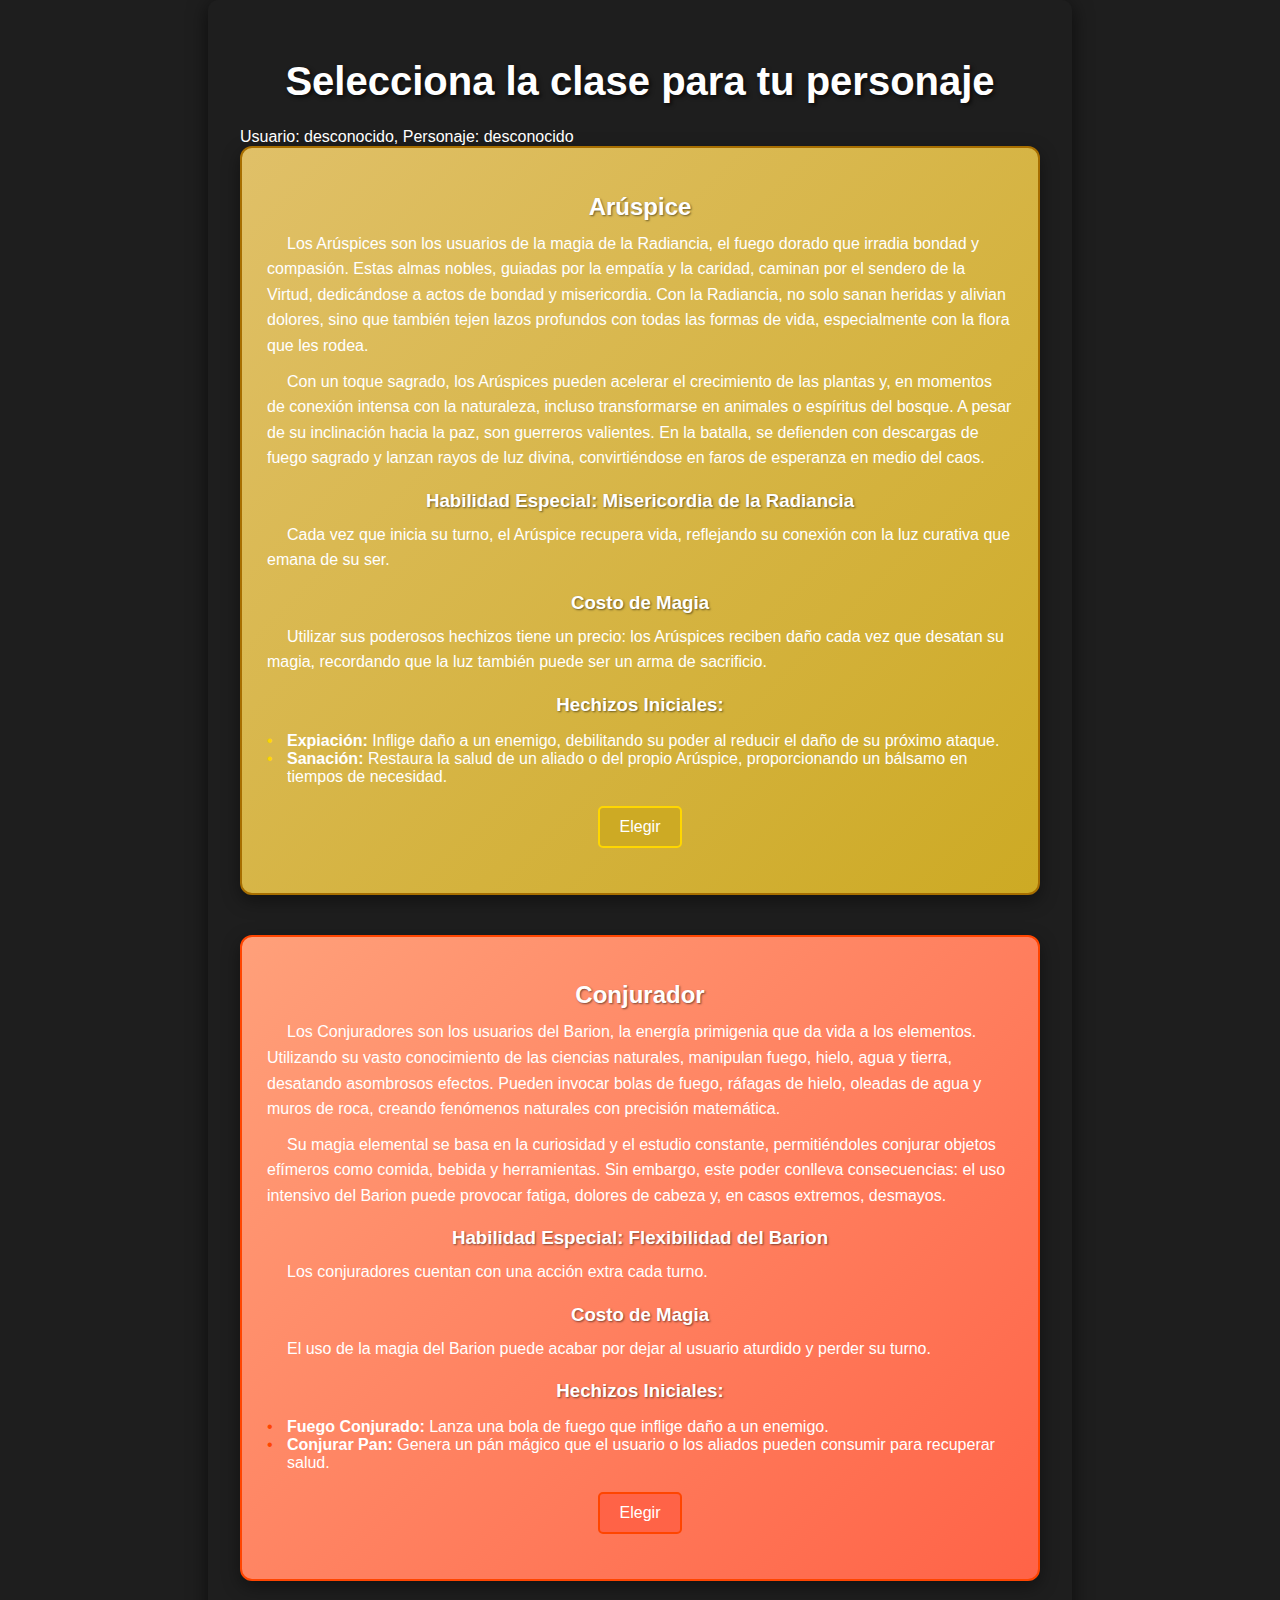
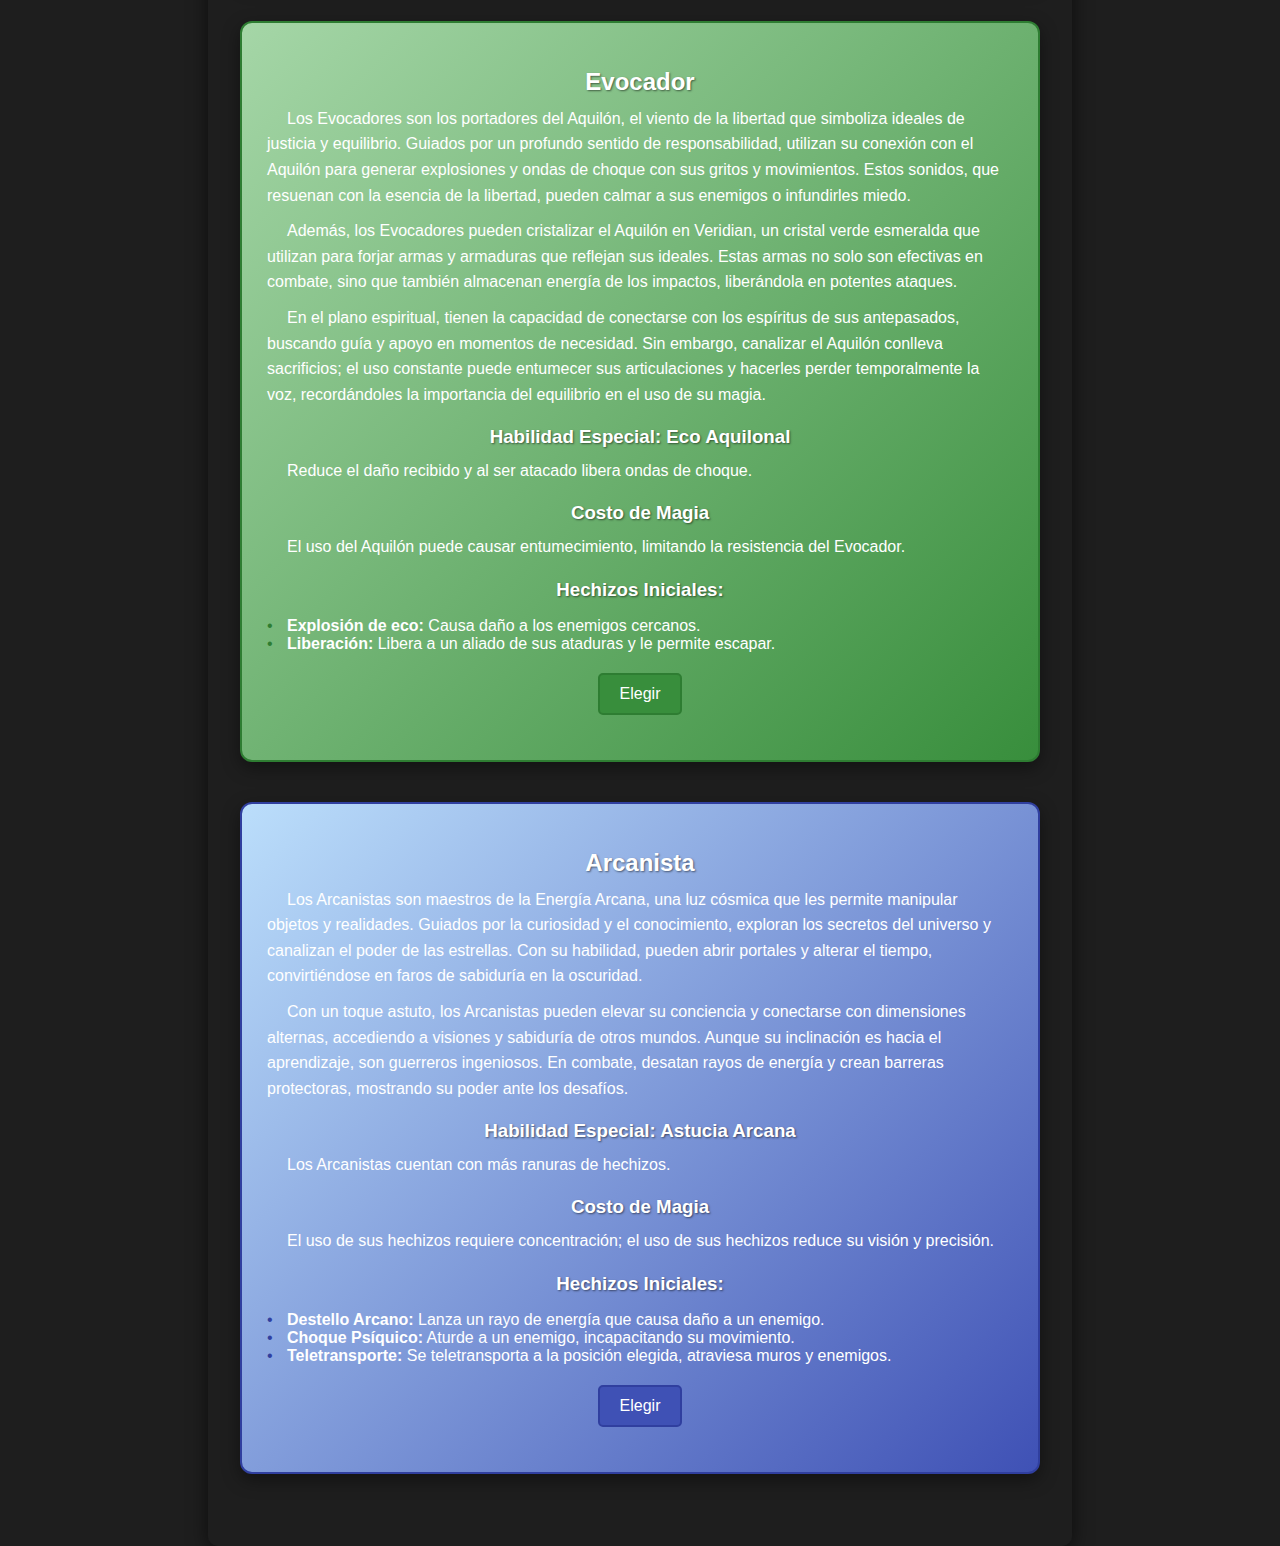
==== clase.html @ 96cde9e5 "Add files via upload" ====
<!DOCTYPE html>
<html lang="es">
<head>
    <meta charset="UTF-8">
    <meta name="viewport" content="width=device-width, initial-scale=1.0">
    <title>Selecciona la Clase</title>
    <link rel="stylesheet" href="clases.css"> <!-- Puedes usar el mismo CSS o crear uno nuevo -->
</head>
<body>
    <div class="container">
        <h1>Selecciona la clase para tu personaje</h1>
        <div id="user-info"></div>
        <div class="button-group">
            <div class="button-container">
                <div class="class-description aruspice-container">
                    <h2>Arúspice</h2>
                    <p>Los Arúspices son los usuarios de la magia de la Radiancia, el fuego dorado que irradia bondad y compasión. Estas almas nobles, guiadas por la empatía y la caridad, caminan por el sendero de la Virtud, dedicándose a actos de bondad y misericordia. Con la Radiancia, no solo sanan heridas y alivian dolores, sino que también tejen lazos profundos con todas las formas de vida, especialmente con la flora que les rodea.</p>
                    
                    <p>Con un toque sagrado, los Arúspices pueden acelerar el crecimiento de las plantas y, en momentos de conexión intensa con la naturaleza, incluso transformarse en animales o espíritus del bosque. A pesar de su inclinación hacia la paz, son guerreros valientes. En la batalla, se defienden con descargas de fuego sagrado y lanzan rayos de luz divina, convirtiéndose en faros de esperanza en medio del caos.</p>
                    
                    <h3>Habilidad Especial: Misericordia de la Radiancia</h3>
                    <p>Cada vez que inicia su turno, el Arúspice recupera vida, reflejando su conexión con la luz curativa que emana de su ser.</p>
                    
                    <h3>Costo de Magia</h3>
                    <p>Utilizar sus poderosos hechizos tiene un precio: los Arúspices reciben daño cada vez que desatan su magia, recordando que la luz también puede ser un arma de sacrificio.</p>
                    
                    <h3>Hechizos Iniciales:</h3>
                    <ul>
                        <li><strong>Expiación:</strong> Inflige daño a un enemigo, debilitando su poder al reducir el daño de su próximo ataque.</li>
                        <li><strong>Sanación:</strong> Restaura la salud de un aliado o del propio Arúspice, proporcionando un bálsamo en tiempos de necesidad.</li>
                    </ul>                   
                    <button class="class-button" id="aruspice">Elegir</button>
                </div> 

                <div class="class-description conjurador-container">
                    <h2>Conjurador</h2>
                    <p>Los Conjuradores son los usuarios del Barion, la energía primigenia que da vida a los elementos. Utilizando su vasto conocimiento de las ciencias naturales, manipulan fuego, hielo, agua y tierra, desatando asombrosos efectos. Pueden invocar bolas de fuego, ráfagas de hielo, oleadas de agua y muros de roca, creando fenómenos naturales con precisión matemática.</p>
                    
                    <p>Su magia elemental se basa en la curiosidad y el estudio constante, permitiéndoles conjurar objetos efímeros como comida, bebida y herramientas. Sin embargo, este poder conlleva consecuencias: el uso intensivo del Barion puede provocar fatiga, dolores de cabeza y, en casos extremos, desmayos.</p>
                    
                    <h3>Habilidad Especial: Flexibilidad del Barion</h3>
                    <p>Los conjuradores cuentan con una acción extra cada turno.</p>
                    
                    <h3>Costo de Magia</h3>
                    <p>El uso de la magia del Barion puede acabar por dejar al usuario aturdido y perder su turno.</p>
                    
                    <h3>Hechizos Iniciales:</h3>
                    <ul>
                        <li><strong>Fuego Conjurado:</strong> Lanza una bola de fuego que inflige daño a un enemigo.</li>
                        <li><strong>Conjurar Pan:</strong> Genera un pán mágico que el usuario o los aliados pueden consumir para recuperar salud.</li>
                    </ul>                   
                    <button class="class-button" id="conjurador">Elegir</button>
                </div>
            
                <div class="class-description evocador-container">
                    <h2>Evocador</h2>
                    <p>Los Evocadores son los portadores del Aquilón, el viento de la libertad que simboliza ideales de justicia y equilibrio. Guiados por un profundo sentido de responsabilidad, utilizan su conexión con el Aquilón para generar explosiones y ondas de choque con sus gritos y movimientos. Estos sonidos, que resuenan con la esencia de la libertad, pueden calmar a sus enemigos o infundirles miedo.</p>
                    
                    <p>Además, los Evocadores pueden cristalizar el Aquilón en Veridian, un cristal verde esmeralda que utilizan para forjar armas y armaduras que reflejan sus ideales. Estas armas no solo son efectivas en combate, sino que también almacenan energía de los impactos, liberándola en potentes ataques.</p>
                    
                    <p>En el plano espiritual, tienen la capacidad de conectarse con los espíritus de sus antepasados, buscando guía y apoyo en momentos de necesidad. Sin embargo, canalizar el Aquilón conlleva sacrificios; el uso constante puede entumecer sus articulaciones y hacerles perder temporalmente la voz, recordándoles la importancia del equilibrio en el uso de su magia.</p>
                    
                    <h3>Habilidad Especial: Eco Aquilonal</h3>
                    <p>Reduce el daño recibido y al ser atacado libera ondas de choque.</p>
                    
                    <h3>Costo de Magia</h3>
                    <p>El uso del Aquilón puede causar entumecimiento, limitando la resistencia del Evocador.</p>
                    
                    <h3>Hechizos Iniciales:</h3>
                    <ul>
                        <li><strong>Explosión de eco:</strong> Causa daño a los enemigos cercanos.</li>
                        <li><strong>Liberación:</strong> Libera a un aliado de sus ataduras y le permite escapar.</li>
                    </ul>                   
                    <button class="class-button" id="evocador">Elegir</button>
                </div>              

                <div class="class-description arcanista-container">
                    <h2>Arcanista</h2>
                    <p>Los Arcanistas son maestros de la Energía Arcana, una luz cósmica que les permite manipular objetos y realidades. Guiados por la curiosidad y el conocimiento, exploran los secretos del universo y canalizan el poder de las estrellas. Con su habilidad, pueden abrir portales y alterar el tiempo, convirtiéndose en faros de sabiduría en la oscuridad.</p>
                
                    <p>Con un toque astuto, los Arcanistas pueden elevar su conciencia y conectarse con dimensiones alternas, accediendo a visiones y sabiduría de otros mundos. Aunque su inclinación es hacia el aprendizaje, son guerreros ingeniosos. En combate, desatan rayos de energía y crean barreras protectoras, mostrando su poder ante los desafíos.</p>
                
                    <h3>Habilidad Especial: Astucia Arcana</h3>
                    <p>Los Arcanistas cuentan con más ranuras de hechizos.</p>
                
                    <h3>Costo de Magia</h3>
                    <p>El uso de sus hechizos requiere concentración; el uso de sus hechizos reduce su visión y precisión.</p>
                
                    <h3>Hechizos Iniciales:</h3>
                    <ul>
                        <li><strong>Destello Arcano:</strong> Lanza un rayo de energía que causa daño a un enemigo.</li>
                        <li><strong>Choque Psíquico:</strong> Aturde a un enemigo, incapacitando su movimiento.</li>
                        <li><strong>Teletransporte:</strong> Se teletransporta a la posición elegida, atraviesa muros y enemigos.</li>
                    </ul>                   
                    <button class="class-button" id="arcanista">Elegir</button>
                </div>
                
        </div>
    </div>

    <script>
        // Obtener el nombre de usuario y el nombre del personaje de localStorage
        const username = localStorage.getItem("username");
        const playername = localStorage.getItem("playername");
        
        // Mostrar los nombres en la página
        const userInfo = document.getElementById("user-info");
        userInfo.textContent = `Usuario: ${username || "desconocido"}, Personaje: ${playername || "desconocido"}`;

        // Manejar la selección de clase
        document.querySelectorAll('.class-button').forEach(button => {
    button.addEventListener('click', function() {
        const selectedClass = this.id; // Este es el id del botón, debe coincidir con la clase
        localStorage.setItem("selectedClass", selectedClass); // Guardar la clase seleccionada
        alert(`Has elegido la clase: ${selectedClass}`);
        window.location.href = 'stats.html'; // Redirigir a la siguiente página
    });
});
    </script>
</body>
</html>
---- clases.css ----
/* clases.css */

/* Estilo para el fondo general de la página */
body {
    background-color: #1e1e1e; /* Fondo oscuro para toda la página */
    color: #ffffff; /* Color del texto por defecto */
    font-family: 'Arial', sans-serif; /* Cambia a la fuente deseada */
    margin: 0; /* Eliminar el margen por defecto */
    padding: 0; /* Eliminar el padding por defecto */
}

/* Estilos generales del contenedor */
.container {
    max-width: 90%; /* Uso de porcentaje para un ancho flexible */
    width: 800px; /* Mantener el ancho máximo en pantallas grandes */
    margin: 0 auto;
    padding: 2rem; /* Espaciado relativo */
    background-color: rgba(30, 30, 30, 0.8); /* Fondo oscuro y semi-transparente */
    border-radius: 10px;
    box-shadow: 0 4px 20px rgba(0, 0, 0, 0.6); /* Sombra más pronunciada */
}

/* Estilo para el título principal */
h1 {
    text-align: center;
    color: #ffffff; /* Texto blanco */
    margin-bottom: 1.5rem; /* Espaciado relativo */
    font-size: 2.5rem; /* Tamaño de fuente más grande */
    text-shadow: 2px 2px 4px rgba(0, 0, 0, 0.7); /* Sombra de texto */
}

/* Estilo para la descripción de la clase */
.class-description {
    background-color: rgba(40, 40, 40, 0.9); /* Fondo oscuro para la descripción */
    border: 1px solid rgba(255, 255, 255, 0.1); /* Borde ligero y claro */
    border-radius: 8px;
    padding: 1.5rem; /* Espaciado relativo */
    margin-bottom: 1.5rem; /* Espaciado relativo */
}

/* Estilos para los encabezados dentro de la descripción */
.class-description h2,
.class-description h3 {
    color: #ffffff; /* Texto blanco */
    margin-bottom: 0.5rem; /* Espaciado relativo */
}

/* Estilo para los párrafos dentro de la descripción */
.class-description p {
    color: #ffffff; /* Texto blanco */
    line-height: 1.6;
    margin: 0.5rem 0; /* Espaciado relativo */
}

/* Estilo para los botones */
.class-button {
    background-color: #3498db; /* Color azul */
    color: white; /* Texto blanco */
    border: none;
    border-radius: 5px;
    padding: 0.8rem 1rem; /* Espaciado relativo */
    cursor: pointer;
    font-size: 1rem; /* Tamaño de fuente relativo */
    transition: background-color 0.3s;
    display: block;
    margin: 2rem auto; /* Espaciado relativo */
}

/* Media Queries para pantallas más pequeñas */
@media (max-width: 768px) {
    .container {
        padding: 1rem; /* Ajustar el espaciado en pantallas más pequeñas */
    }

    h1 {
        font-size: 2rem; /* Reducir tamaño de fuente para h1 */
    }

    .class-description {
        padding: 1rem; /* Ajustar el espaciado en la descripción */
    }

    .class-button {
        font-size: 0.9rem; /* Ajustar el tamaño de fuente del botón */
    }
}

@media (max-width: 480px) {
    h1 {
        font-size: 1.5rem; /* Reducir aún más el tamaño de fuente para h1 */
    }

    .class-description h2,
    .class-description h3 {
        margin-bottom: 0.3rem; /* Ajustar el espaciado de los encabezados */
    }

    .class-button {
        padding: 0.6rem 0.8rem; /* Ajustar espaciado del botón */
    }
}
/* Efecto hover para el botón */
.class-button:hover {
    background-color: #2980b9; /* Un tono más oscuro para el hover */
}



.aruspice-container {
    background: linear-gradient(135deg, 
        #E0C068 0%, /* Color caña dorada claro */
        #CDAA24 100% /* Color caña dorada más oscuro */
    ); /* Degradado más suave */
    border: 2px solid #A76E00; /* Borde dorado más oscuro */
    border-radius: 12px; /* Esquinas más redondeadas */
    padding: 25px; /* Espaciado interno más generoso */
    margin-bottom: 40px; /* Mayor separación entre contenedores */
    box-shadow: 0 6px 18px rgba(0, 0, 0, 0.4); /* Sombra más suave para profundidad */
    font-family: 'Arial', sans-serif; /* Fuente más moderna */
}

/* Centrar títulos */
.aruspice-container h2, .aruspice-container h3 {
    text-align: center; /* Centrar el texto */
    text-shadow: 1px 1px 2px rgba(0, 0, 0, 0.5); /* Sombra en el texto para mayor legibilidad */
}

/* Sangrías para los párrafos */
.aruspice-container p {
    text-indent: 20px; /* Sangría en la primera línea */
    margin: 10px 0; /* Margen superior e inferior para separación */
}

/* Listas dentro del contenedor */
.aruspice-container ul {
    list-style-type: none; /* Eliminar viñetas */
    padding-left: 0; /* Eliminar sangría en la lista */
}

.aruspice-container ul li {
    padding-left: 20px; /* Sangría a la izquierda para los ítems de la lista */
    position: relative; /* Para permitir el uso de pseudo-elementos */
}

/* Agregar un marcador personalizado a la lista */
.aruspice-container ul li::before {
    content: "•"; /* Punto como marcador */
    color: #FFD700; /* Color dorado para el marcador */
    position: absolute; /* Posicionamiento absoluto */
    left: 0; /* Alinear a la izquierda */
}

/* Botón dentro del contenedor */
.aruspice-container .class-button {
    background-color: #CDAA24; /* Color de fondo del botón dorado suave */
    color: #fff; /* Texto blanco */
    border: 2px solid #FFD700; /* Borde dorado claro */
    transition: background-color 0.3s, transform 0.2s; /* Transición suave */
    display: block; /* Hacer el botón un bloque */
    margin: 20px auto; /* Centrar el botón */
    padding: 10px 20px; /* Espaciado interno del botón */
    border-radius: 5px; /* Esquinas redondeadas del botón */
    font-size: 16px; /* Tamaño de fuente del botón */
}

.aruspice-container .class-button:hover {
    background-color: #A76E00; /* Color más oscuro al pasar el mouse */
    transform: scale(1.05); /* Efecto de aumento al pasar el mouse */
}

/* Media Queries para pantallas más pequeñas */
@media (max-width: 768px) {
    .aruspice-container {
        padding: 15px; /* Ajustar el espaciado interno en pantallas más pequeñas */
    }

    .aruspice-container h2,
    .aruspice-container h3 {
        font-size: 1.5rem; /* Reducir tamaño de fuente para títulos */
    }

    .aruspice-container p {
        font-size: 0.9rem; /* Reducir tamaño de fuente de los párrafos */
    }

    .aruspice-container .class-button {
        padding: 8px 15px; /* Ajustar el espaciado interno del botón */
        font-size: 14px; /* Ajustar el tamaño de fuente del botón */
    }
}

@media (max-width: 480px) {
    .aruspice-container {
        margin-bottom: 20px; /* Reducir el margen inferior en pantallas más pequeñas */
    }

    .aruspice-container h2,
    .aruspice-container h3 {
        font-size: 1.2rem; /* Reducir aún más el tamaño de fuente para títulos */
    }

    .aruspice-container p {
        font-size: 0.8rem; /* Ajustar aún más el tamaño de fuente de los párrafos */
    }

    .aruspice-container .class-button {
        padding: 6px 12px; /* Ajustar el espaciado interno del botón */
        font-size: 12px; /* Ajustar el tamaño de fuente del botón */
    }
}



.conjurador-container {
    background: linear-gradient(135deg, 
        #FFA07A 0%, /* Color rosa anaranjado salmón claro */
        #FF6347 100% /* Color rosa anaranjado salmón más oscuro */
    ); /* Degradado más suave */
    border: 2px solid #FF4500; /* Borde anaranjado más oscuro */
    border-radius: 12px; /* Esquinas más redondeadas */
    padding: 25px; /* Espaciado interno más generoso */
    margin-bottom: 40px; /* Mayor separación entre contenedores */
    box-shadow: 0 6px 18px rgba(0, 0, 0, 0.4); /* Sombra más suave para profundidad */
    font-family: 'Arial', sans-serif; /* Fuente más moderna */
}

/* Centrar títulos */
.conjurador-container h2, .conjurador-container h3 {
    text-align: center; /* Centrar el texto */
    text-shadow: 1px 1px 2px rgba(0, 0, 0, 0.5); /* Sombra en el texto para mayor legibilidad */
}

/* Sangrías para los párrafos */
.conjurador-container p {
    text-indent: 20px; /* Sangría en la primera línea */
    margin: 10px 0; /* Margen superior e inferior para separación */
}

/* Listas dentro del contenedor */
.conjurador-container ul {
    list-style-type: none; /* Eliminar viñetas */
    padding-left: 0; /* Eliminar sangría en la lista */
}

.conjurador-container ul li {
    padding-left: 20px; /* Sangría a la izquierda para los ítems de la lista */
    position: relative; /* Para permitir el uso de pseudo-elementos */
}

/* Agregar un marcador personalizado a la lista */
.conjurador-container ul li::before {
    content: "•"; /* Punto como marcador */
    color: #FF4500; /* Color anaranjado para el marcador */
    position: absolute; /* Posicionamiento absoluto */
    left: 0; /* Alinear a la izquierda */
}

/* Botón dentro del contenedor */
.conjurador-container .class-button {
    background-color: #FF6347; /* Color de fondo del botón anaranjado suave */
    color: #fff; /* Texto blanco */
    border: 2px solid #FF4500; /* Borde anaranjado claro */
    transition: background-color 0.3s, transform 0.2s; /* Transición suave */
    display: block; /* Hacer el botón un bloque */
    margin: 20px auto; /* Centrar el botón */
    padding: 10px 20px; /* Espaciado interno del botón */
    border-radius: 5px; /* Esquinas redondeadas del botón */
    font-size: 16px; /* Tamaño de fuente del botón */
}

.conjurador-container .class-button:hover {
    background-color: #FF4500; /* Color más oscuro al pasar el mouse */
    transform: scale(1.05); /* Efecto de aumento al pasar el mouse */
}

/* Media Queries para pantallas más pequeñas */
@media (max-width: 768px) {
    .conjurador-container {
        padding: 15px; /* Ajustar el espaciado interno en pantallas más pequeñas */
    }

    .conjurador-container h2,
    .conjurador-container h3 {
        font-size: 1.5rem; /* Reducir tamaño de fuente para títulos */
    }

    .conjurador-container p {
        font-size: 0.9rem; /* Reducir tamaño de fuente de los párrafos */
    }

    .conjurador-container .class-button {
        padding: 8px 15px; /* Ajustar el espaciado interno del botón */
        font-size: 14px; /* Ajustar el tamaño de fuente del botón */
    }
}

@media (max-width: 480px) {
    .conjurador-container {
        margin-bottom: 20px; /* Reducir el margen inferior en pantallas más pequeñas */
    }

    .conjurador-container h2,
    .conjurador-container h3 {
        font-size: 1.2rem; /* Reducir aún más el tamaño de fuente para títulos */
    }

    .conjurador-container p {
        font-size: 0.8rem; /* Ajustar aún más el tamaño de fuente de los párrafos */
    }

    .conjurador-container .class-button {
        padding: 6px 12px; /* Ajustar el espaciado interno del botón */
        font-size: 12px; /* Ajustar el tamaño de fuente del botón */
    }
}



.evocador-container {
    background: linear-gradient(135deg, 
        #A5D6A7 0%, /* Verde esmeralda claro más suave */
        #388E3C 100% /* Verde esmeralda oscuro */
    ); /* Degradado suave */
    border: 2px solid #2E7D32; /* Borde verde oscuro */
    border-radius: 12px; /* Esquinas más redondeadas */
    padding: 25px; /* Espaciado interno más generoso */
    margin-bottom: 40px; /* Mayor separación entre contenedores */
    box-shadow: 0 6px 18px rgba(0, 0, 0, 0.4); /* Sombra más suave para profundidad */
    font-family: 'Arial', sans-serif; /* Fuente más moderna */
}

/* Centrar títulos */
.evocador-container h2, .evocador-container h3 {
    text-align: center; /* Centrar el texto */
    text-shadow: 1px 1px 2px rgba(0, 0, 0, 0.5); /* Sombra en el texto para mayor legibilidad */
}

/* Sangrías para los párrafos */
.evocador-container p {
    text-indent: 20px; /* Sangría en la primera línea */
    margin: 10px 0; /* Margen superior e inferior para separación */
}

/* Listas dentro del contenedor */
.evocador-container ul {
    list-style-type: none; /* Eliminar viñetas */
    padding-left: 0; /* Eliminar sangría en la lista */
}

.evocador-container ul li {
    padding-left: 20px; /* Sangría a la izquierda para los ítems de la lista */
    position: relative; /* Para permitir el uso de pseudo-elementos */
}

/* Agregar un marcador personalizado a la lista */
.evocador-container ul li::before {
    content: "•"; /* Punto como marcador */
    color: #2E7D32; /* Color verde oscuro para el marcador */
    position: absolute; /* Posicionamiento absoluto */
    left: 0; /* Alinear a la izquierda */
}

/* Botón dentro del contenedor */
.evocador-container .class-button {
    background-color: #388E3C; /* Color de fondo del botón verde oscuro */
    color: #fff; /* Texto blanco */
    border: 2px solid #2E7D32; /* Borde verde oscuro */
    transition: background-color 0.3s, transform 0.2s; /* Transición suave */
    display: block; /* Hacer el botón un bloque */
    margin: 20px auto; /* Centrar el botón */
    padding: 10px 20px; /* Espaciado interno del botón */
    border-radius: 5px; /* Esquinas redondeadas del botón */
    font-size: 16px; /* Tamaño de fuente del botón */
}

.evocador-container .class-button:hover {
    background-color: #1B5E20; /* Color más oscuro al pasar el mouse */
    transform: scale(1.05); /* Efecto de aumento al pasar el mouse */
}

/* Media Queries para pantallas más pequeñas */
@media (max-width: 768px) {
    .evocador-container {
        padding: 15px; /* Ajustar el espaciado interno en pantallas más pequeñas */
    }

    .evocador-container h2,
    .evocador-container h3 {
        font-size: 1.5rem; /* Reducir tamaño de fuente para títulos */
    }

    .evocador-container p {
        font-size: 0.9rem; /* Reducir tamaño de fuente de los párrafos */
    }

    .evocador-container .class-button {
        padding: 8px 15px; /* Ajustar el espaciado interno del botón */
        font-size: 14px; /* Ajustar el tamaño de fuente del botón */
    }
}

@media (max-width: 480px) {
    .evocador-container {
        margin-bottom: 20px; /* Reducir el margen inferior en pantallas más pequeñas */
    }

    .evocador-container h2,
    .evocador-container h3 {
        font-size: 1.2rem; /* Reducir aún más el tamaño de fuente para títulos */
    }

    .evocador-container p {
        font-size: 0.8rem; /* Ajustar aún más el tamaño de fuente de los párrafos */
    }

    .evocador-container .class-button {
        padding: 6px 12px; /* Ajustar el espaciado interno del botón */
        font-size: 12px; /* Ajustar el tamaño de fuente del botón */
    }
}


.arcanista-container {
    background: linear-gradient(135deg, 
        #BBDEFB 0%, /* Azul claro */
        #3F51B5 100% /* Azul intenso */
    ); /* Degradado suave */
    border: 2px solid #303F9F; /* Borde azul marino */
    border-radius: 12px; /* Esquinas más redondeadas */
    padding: 25px; /* Espaciado interno más generoso */
    margin-bottom: 40px; /* Mayor separación entre contenedores */
    box-shadow: 0 6px 18px rgba(0, 0, 0, 0.4); /* Sombra más suave para profundidad */
    font-family: 'Arial', sans-serif; /* Fuente más moderna */
}

/* Centrar títulos */
.arcanista-container h2, .arcanista-container h3 {
    text-align: center; /* Centrar el texto */
    text-shadow: 1px 1px 2px rgba(0, 0, 0, 0.5); /* Sombra en el texto para mayor legibilidad */
}

/* Sangrías para los párrafos */
.arcanista-container p {
    text-indent: 20px; /* Sangría en la primera línea */
    margin: 10px 0; /* Margen superior e inferior para separación */
}

/* Listas dentro del contenedor */
.arcanista-container ul {
    list-style-type: none; /* Eliminar viñetas */
    padding-left: 0; /* Eliminar sangría en la lista */
}

.arcanista-container ul li {
    padding-left: 20px; /* Sangría a la izquierda para los ítems de la lista */
    position: relative; /* Para permitir el uso de pseudo-elementos */
}

/* Agregar un marcador personalizado a la lista */
.arcanista-container ul li::before {
    content: "•"; /* Punto como marcador */
    color: #303F9F; /* Color azul marino para el marcador */
    position: absolute; /* Posicionamiento absoluto */
    left: 0; /* Alinear a la izquierda */
}

/* Botón dentro del contenedor */
.arcanista-container .class-button {
    background-color: #3F51B5; /* Color de fondo del botón azul intenso */
    color: #fff; /* Texto blanco */
    border: 2px solid #303F9F; /* Borde azul marino */
    transition: background-color 0.3s, transform 0.2s; /* Transición suave */
    display: block; /* Hacer el botón un bloque */
    margin: 20px auto; /* Centrar el botón */
    padding: 10px 20px; /* Espaciado interno del botón */
    border-radius: 5px; /* Esquinas redondeadas del botón */
    font-size: 16px; /* Tamaño de fuente del botón */
}

.arcanista-container .class-button:hover {
    background-color: #3949AB; /* Color más oscuro al pasar el mouse */
    transform: scale(1.05); /* Efecto de aumento al pasar el mouse */
}

/* Media Queries para pantallas más pequeñas */
@media (max-width: 768px) {
    .arcanista-container {
        padding: 15px; /* Ajustar el espaciado interno en pantallas más pequeñas */
    }

    .arcanista-container h2,
    .arcanista-container h3 {
        font-size: 1.5rem; /* Reducir tamaño de fuente para títulos */
    }

    .arcanista-container p {
        font-size: 0.9rem; /* Reducir tamaño de fuente de los párrafos */
    }

    .arcanista-container .class-button {
        padding: 8px 15px; /* Ajustar el espaciado interno del botón */
        font-size: 14px; /* Ajustar el tamaño de fuente del botón */
    }
}

@media (max-width: 480px) {
    .arcanista-container {
        margin-bottom: 20px; /* Reducir el margen inferior en pantallas más pequeñas */
    }

    .arcanista-container h2,
    .arcanista-container h3 {
        font-size: 1.2rem; /* Reducir aún más el tamaño de fuente para títulos */
    }

    .arcanista-container p {
        font-size: 0.8rem; /* Ajustar aún más el tamaño de fuente de los párrafos */
    }

    .arcanista-container .class-button {
        padding: 6px 12px; /* Ajustar el espaciado interno del botón */
        font-size: 12px; /* Ajustar el tamaño de fuente del botón */
    }
}
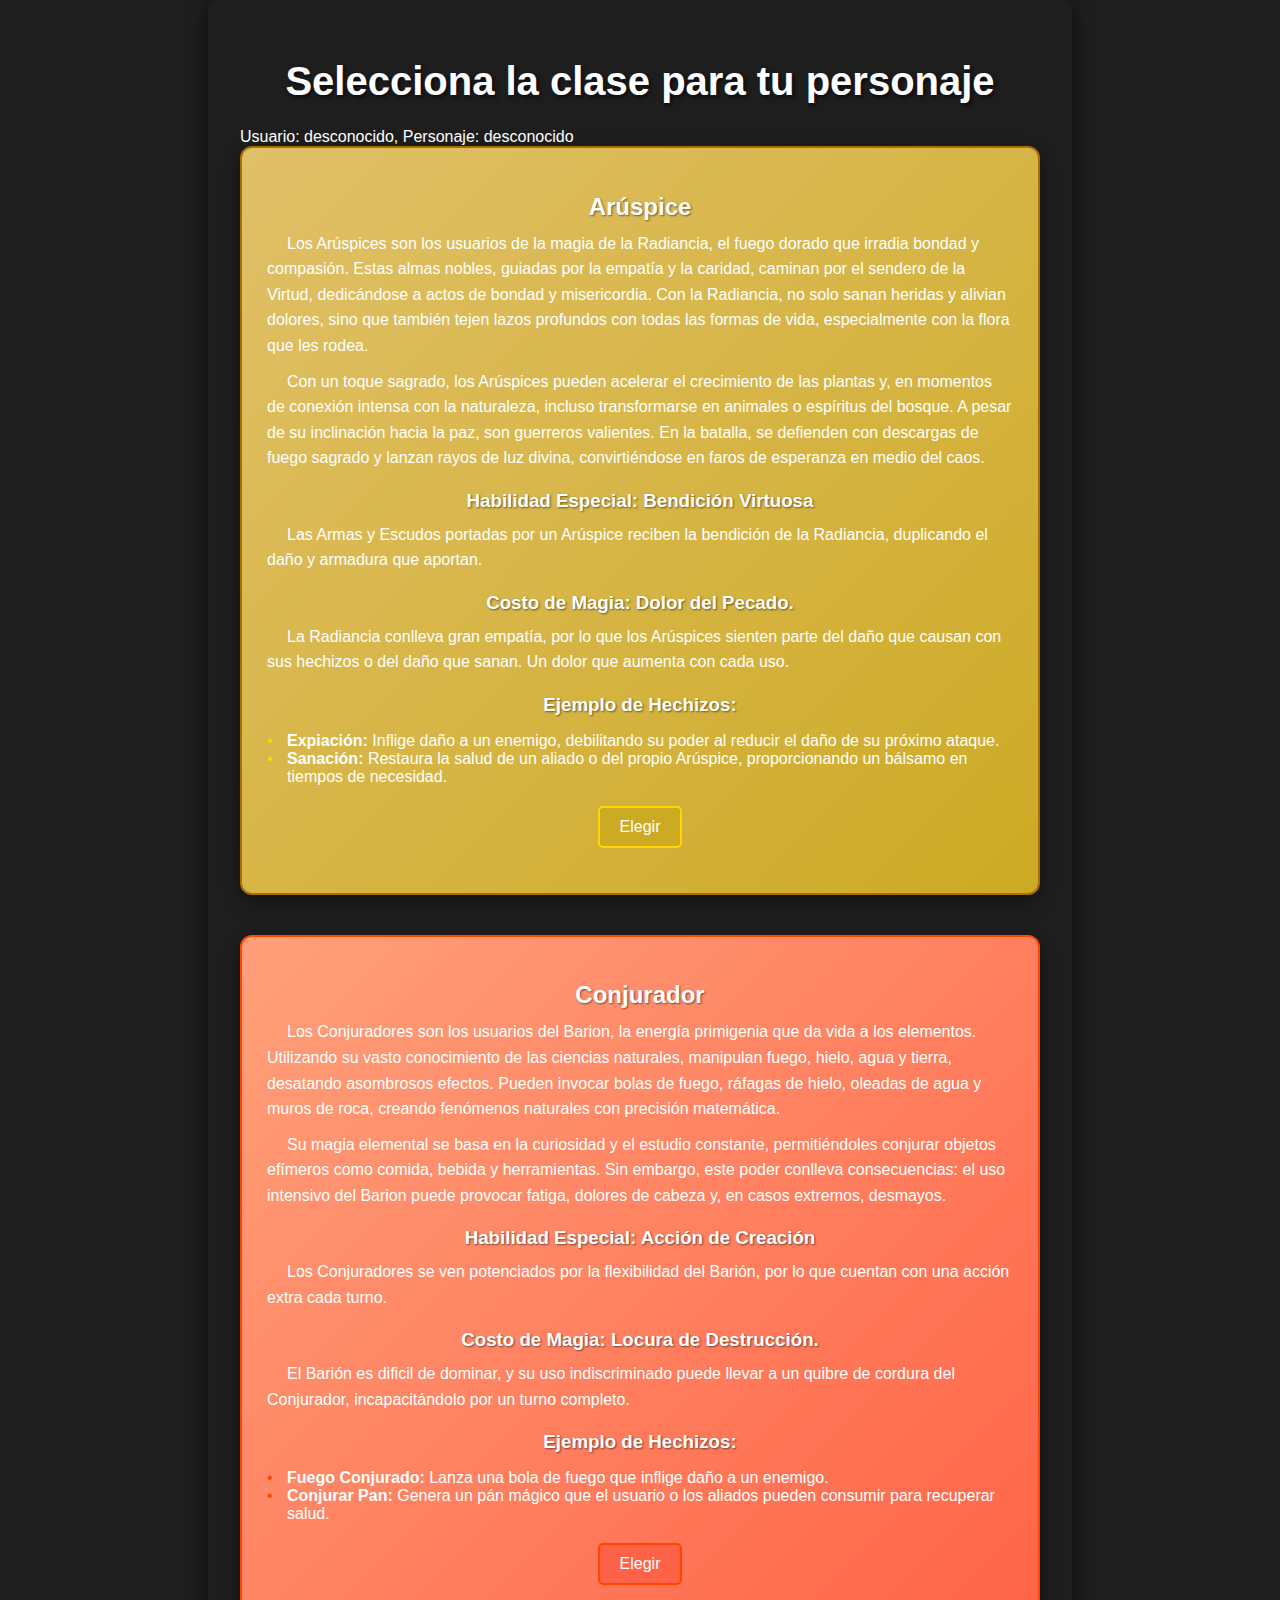
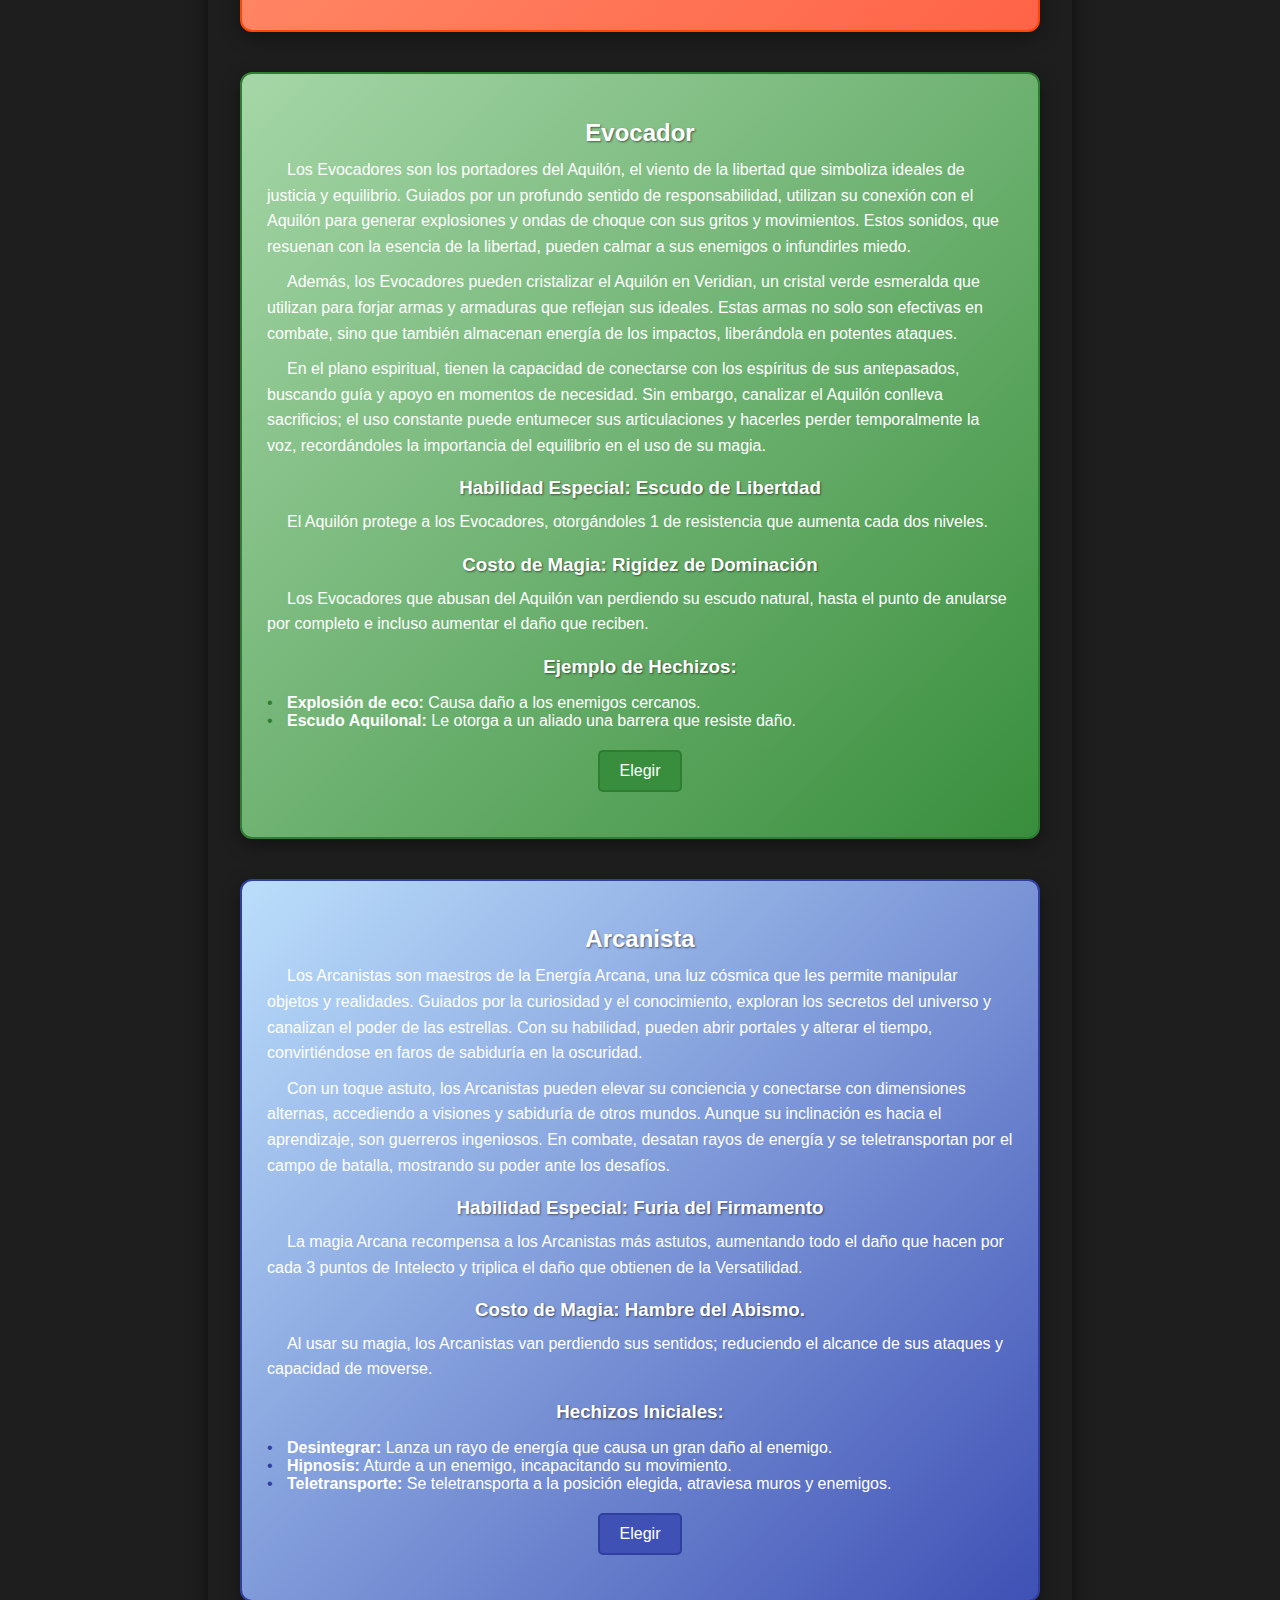
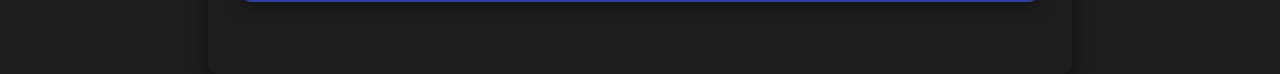
==== commit 0d880810: "Add files via upload" ====
--- a/clase.html
+++ b/clase.html
@@ -1,3 +1,4 @@
+<!-- clase.html -->
 <!DOCTYPE html>
 <html lang="es">
 <head>
@@ -18,13 +19,13 @@
                     
                     <p>Con un toque sagrado, los Arúspices pueden acelerar el crecimiento de las plantas y, en momentos de conexión intensa con la naturaleza, incluso transformarse en animales o espíritus del bosque. A pesar de su inclinación hacia la paz, son guerreros valientes. En la batalla, se defienden con descargas de fuego sagrado y lanzan rayos de luz divina, convirtiéndose en faros de esperanza en medio del caos.</p>
                     
-                    <h3>Habilidad Especial: Misericordia de la Radiancia</h3>
-                    <p>Cada vez que inicia su turno, el Arúspice recupera vida, reflejando su conexión con la luz curativa que emana de su ser.</p>
+                    <h3>Habilidad Especial: Bendición Virtuosa</h3>
+                    <p>Las Armas y Escudos portadas por un Arúspice reciben la bendición de la Radiancia, duplicando el daño y armadura que aportan.</p>
                     
-                    <h3>Costo de Magia</h3>
-                    <p>Utilizar sus poderosos hechizos tiene un precio: los Arúspices reciben daño cada vez que desatan su magia, recordando que la luz también puede ser un arma de sacrificio.</p>
+                    <h3>Costo de Magia: Dolor del Pecado.</h3>
+                    <p>La Radiancia conlleva gran empatía, por lo que los Arúspices sienten parte del daño que causan con sus hechizos o del daño que sanan. Un dolor que aumenta con cada uso.</p>
                     
-                    <h3>Hechizos Iniciales:</h3>
+                    <h3>Ejemplo de Hechizos:</h3>
                     <ul>
                         <li><strong>Expiación:</strong> Inflige daño a un enemigo, debilitando su poder al reducir el daño de su próximo ataque.</li>
                         <li><strong>Sanación:</strong> Restaura la salud de un aliado o del propio Arúspice, proporcionando un bálsamo en tiempos de necesidad.</li>
@@ -38,13 +39,13 @@
                     
                     <p>Su magia elemental se basa en la curiosidad y el estudio constante, permitiéndoles conjurar objetos efímeros como comida, bebida y herramientas. Sin embargo, este poder conlleva consecuencias: el uso intensivo del Barion puede provocar fatiga, dolores de cabeza y, en casos extremos, desmayos.</p>
                     
-                    <h3>Habilidad Especial: Flexibilidad del Barion</h3>
-                    <p>Los conjuradores cuentan con una acción extra cada turno.</p>
+                    <h3>Habilidad Especial: Acción de Creación</h3>
+                    <p>Los Conjuradores se ven potenciados por la flexibilidad del Barión, por lo que cuentan con una acción extra cada turno.</p>
                     
-                    <h3>Costo de Magia</h3>
-                    <p>El uso de la magia del Barion puede acabar por dejar al usuario aturdido y perder su turno.</p>
+                    <h3>Costo de Magia: Locura de Destrucción.</h3>
+                    <p>El Barión es dificil de dominar, y su uso indiscriminado puede llevar a un quibre de cordura del Conjurador, incapacitándolo por un turno completo.</p>
                     
-                    <h3>Hechizos Iniciales:</h3>
+                    <h3>Ejemplo de Hechizos:</h3>
                     <ul>
                         <li><strong>Fuego Conjurado:</strong> Lanza una bola de fuego que inflige daño a un enemigo.</li>
                         <li><strong>Conjurar Pan:</strong> Genera un pán mágico que el usuario o los aliados pueden consumir para recuperar salud.</li>
@@ -60,16 +61,16 @@
                     
                     <p>En el plano espiritual, tienen la capacidad de conectarse con los espíritus de sus antepasados, buscando guía y apoyo en momentos de necesidad. Sin embargo, canalizar el Aquilón conlleva sacrificios; el uso constante puede entumecer sus articulaciones y hacerles perder temporalmente la voz, recordándoles la importancia del equilibrio en el uso de su magia.</p>
                     
-                    <h3>Habilidad Especial: Eco Aquilonal</h3>
-                    <p>Reduce el daño recibido y al ser atacado libera ondas de choque.</p>
+                    <h3>Habilidad Especial: Escudo de Libertdad</h3>
+                    <p>El Aquilón protege a los Evocadores, otorgándoles 1 de resistencia que aumenta cada dos niveles.</p>
                     
-                    <h3>Costo de Magia</h3>
-                    <p>El uso del Aquilón puede causar entumecimiento, limitando la resistencia del Evocador.</p>
+                    <h3>Costo de Magia: Rigidez de Dominación</h3>
+                    <p>Los Evocadores que abusan del Aquilón van perdiendo su escudo natural, hasta el punto de anularse por completo e incluso aumentar el daño que reciben.</p>
                     
-                    <h3>Hechizos Iniciales:</h3>
+                    <h3>Ejemplo de Hechizos:</h3>
                     <ul>
                         <li><strong>Explosión de eco:</strong> Causa daño a los enemigos cercanos.</li>
-                        <li><strong>Liberación:</strong> Libera a un aliado de sus ataduras y le permite escapar.</li>
+                        <li><strong>Escudo Aquilonal:</strong> Le otorga a un aliado una barrera que resiste daño.</li>
                     </ul>                   
                     <button class="class-button" id="evocador">Elegir</button>
                 </div>              
@@ -78,18 +79,18 @@
                     <h2>Arcanista</h2>
                     <p>Los Arcanistas son maestros de la Energía Arcana, una luz cósmica que les permite manipular objetos y realidades. Guiados por la curiosidad y el conocimiento, exploran los secretos del universo y canalizan el poder de las estrellas. Con su habilidad, pueden abrir portales y alterar el tiempo, convirtiéndose en faros de sabiduría en la oscuridad.</p>
                 
-                    <p>Con un toque astuto, los Arcanistas pueden elevar su conciencia y conectarse con dimensiones alternas, accediendo a visiones y sabiduría de otros mundos. Aunque su inclinación es hacia el aprendizaje, son guerreros ingeniosos. En combate, desatan rayos de energía y crean barreras protectoras, mostrando su poder ante los desafíos.</p>
+                    <p>Con un toque astuto, los Arcanistas pueden elevar su conciencia y conectarse con dimensiones alternas, accediendo a visiones y sabiduría de otros mundos. Aunque su inclinación es hacia el aprendizaje, son guerreros ingeniosos. En combate, desatan rayos de energía y se teletransportan por el campo de batalla, mostrando su poder ante los desafíos.</p>
                 
-                    <h3>Habilidad Especial: Astucia Arcana</h3>
-                    <p>Los Arcanistas cuentan con más ranuras de hechizos.</p>
+                    <h3>Habilidad Especial: Furia del Firmamento</h3>
+                    <p>La magia Arcana recompensa a los Arcanistas más astutos, aumentando todo el daño que hacen por cada 3 puntos de Intelecto y triplica el daño que obtienen de la Versatilidad.</p>
                 
-                    <h3>Costo de Magia</h3>
-                    <p>El uso de sus hechizos requiere concentración; el uso de sus hechizos reduce su visión y precisión.</p>
+                    <h3>Costo de Magia: Hambre del Abismo.</h3>
+                    <p>Al usar su magia, los Arcanistas van perdiendo sus sentidos; reduciendo el alcance de sus ataques y capacidad de moverse.</p>
                 
                     <h3>Hechizos Iniciales:</h3>
                     <ul>
-                        <li><strong>Destello Arcano:</strong> Lanza un rayo de energía que causa daño a un enemigo.</li>
-                        <li><strong>Choque Psíquico:</strong> Aturde a un enemigo, incapacitando su movimiento.</li>
+                        <li><strong>Desintegrar:</strong> Lanza un rayo de energía que causa un gran daño al enemigo.</li>
+                        <li><strong>Hipnosis:</strong> Aturde a un enemigo, incapacitando su movimiento.</li>
                         <li><strong>Teletransporte:</strong> Se teletransporta a la posición elegida, atraviesa muros y enemigos.</li>
                     </ul>                   
                     <button class="class-button" id="arcanista">Elegir</button>
@@ -109,11 +110,11 @@
 
         // Manejar la selección de clase
         document.querySelectorAll('.class-button').forEach(button => {
-    button.addEventListener('click', function() {
+        button.addEventListener('click', function() {
         const selectedClass = this.id; // Este es el id del botón, debe coincidir con la clase
         localStorage.setItem("selectedClass", selectedClass); // Guardar la clase seleccionada
         alert(`Has elegido la clase: ${selectedClass}`);
-        window.location.href = 'stats.html'; // Redirigir a la siguiente página
+        window.location.href = 'retratos.html'; // Redirigir a la siguiente página
     });
 });
     </script>
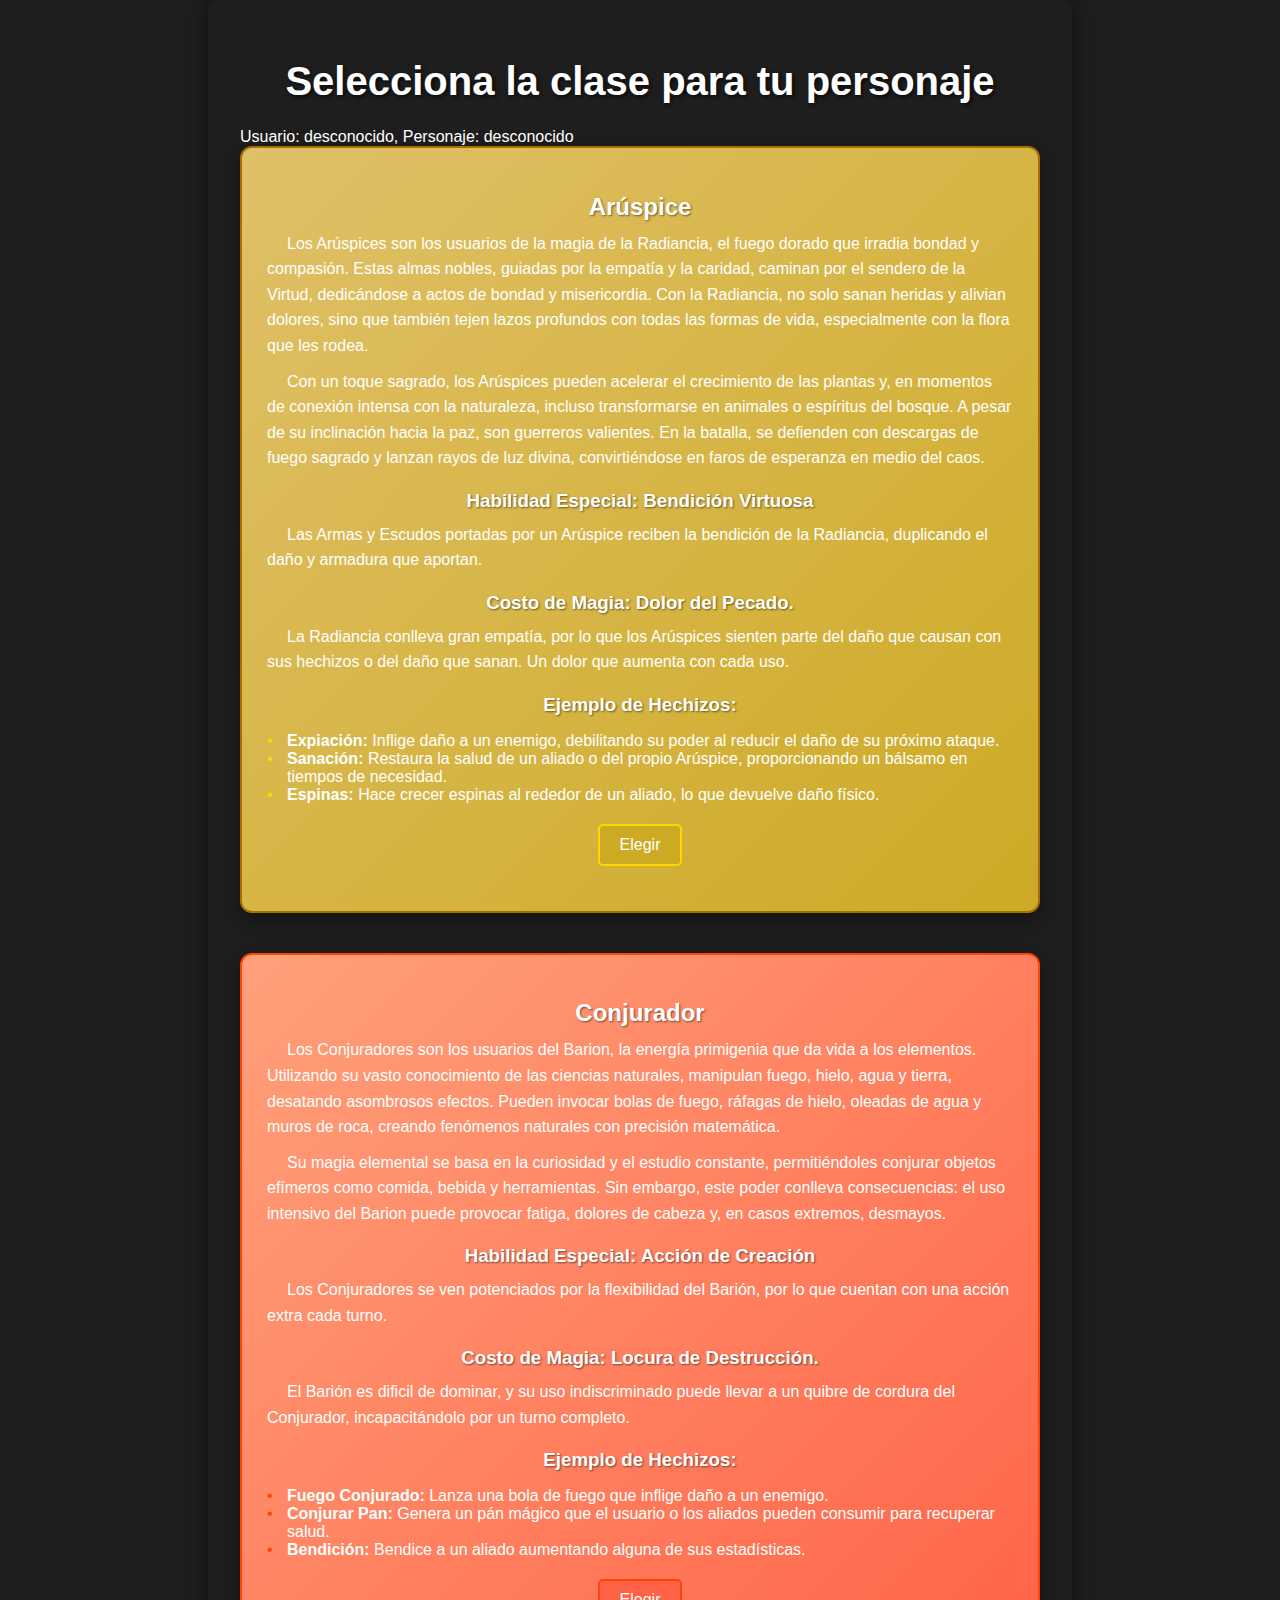
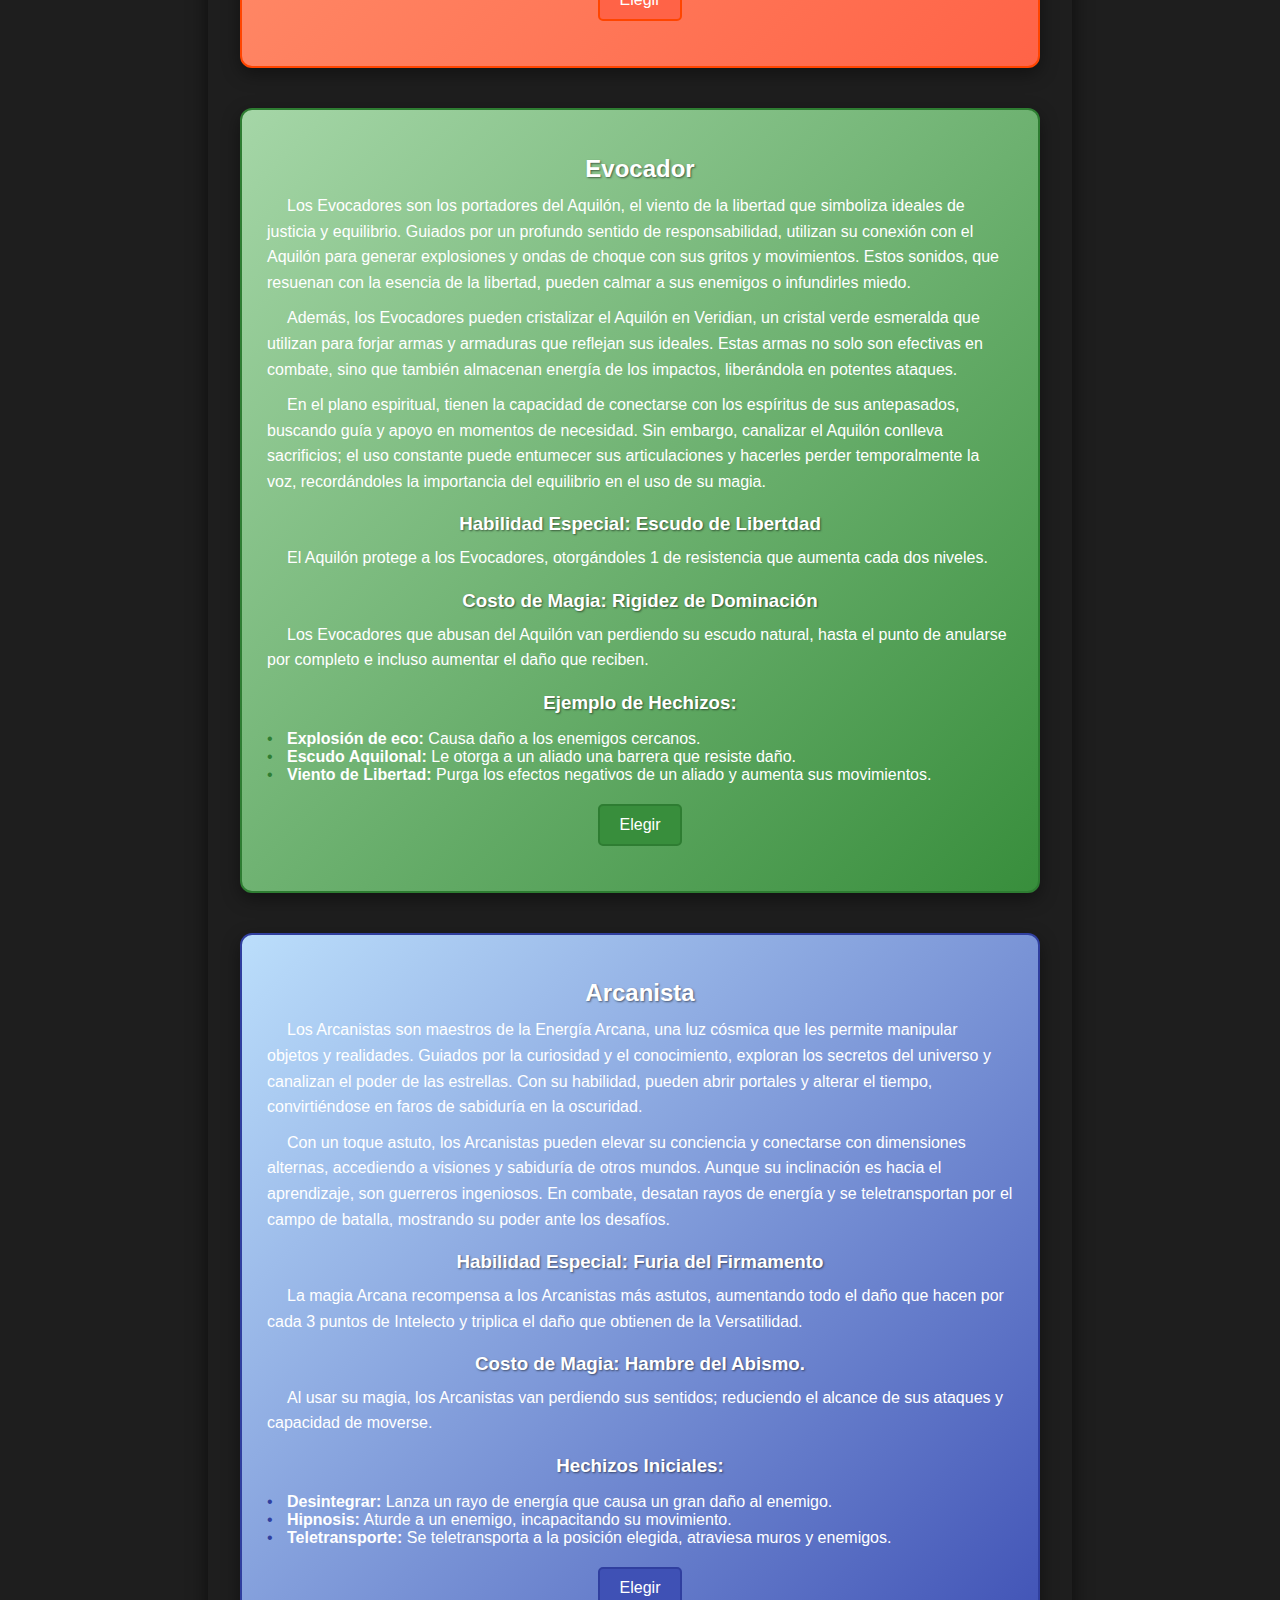
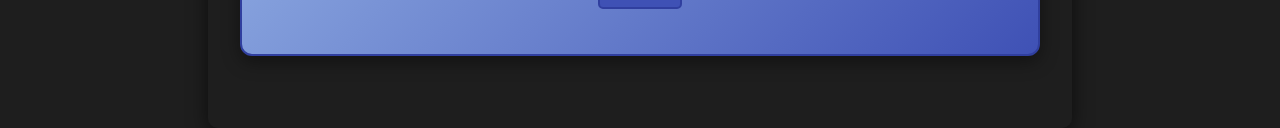
==== commit e9ea847c: "Update clase.html" ====
--- a/clase.html
+++ b/clase.html
@@ -29,6 +29,7 @@
                     <ul>
                         <li><strong>Expiación:</strong> Inflige daño a un enemigo, debilitando su poder al reducir el daño de su próximo ataque.</li>
                         <li><strong>Sanación:</strong> Restaura la salud de un aliado o del propio Arúspice, proporcionando un bálsamo en tiempos de necesidad.</li>
+                        <li><strong>Espinas:</strong> Hace crecer espinas al rededor de un aliado, lo que devuelve daño físico.</li>
                     </ul>                   
                     <button class="class-button" id="aruspice">Elegir</button>
                 </div> 
@@ -49,6 +50,7 @@
                     <ul>
                         <li><strong>Fuego Conjurado:</strong> Lanza una bola de fuego que inflige daño a un enemigo.</li>
                         <li><strong>Conjurar Pan:</strong> Genera un pán mágico que el usuario o los aliados pueden consumir para recuperar salud.</li>
+                        <li><strong>Bendición:</strong> Bendice a un aliado aumentando alguna de sus estadísticas.</li>
                     </ul>                   
                     <button class="class-button" id="conjurador">Elegir</button>
                 </div>
@@ -71,6 +73,7 @@
                     <ul>
                         <li><strong>Explosión de eco:</strong> Causa daño a los enemigos cercanos.</li>
                         <li><strong>Escudo Aquilonal:</strong> Le otorga a un aliado una barrera que resiste daño.</li>
+                        <li><strong>Viento de Libertad:</strong> Purga los efectos negativos de un aliado y aumenta sus movimientos.</li>
                     </ul>                   
                     <button class="class-button" id="evocador">Elegir</button>
                 </div>              
